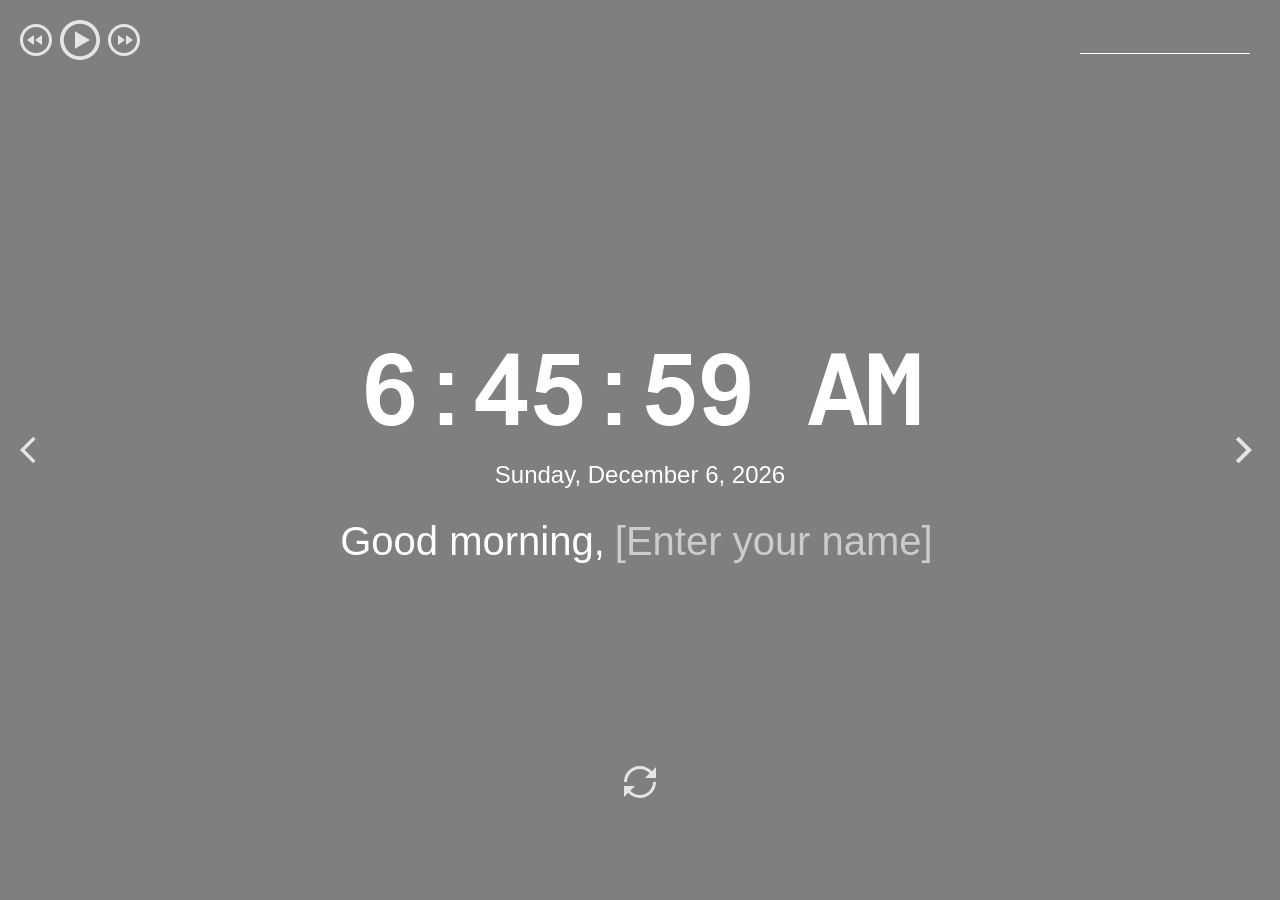
==== momentum/index.html @ 90e8407b "fix: css greeting" ====
<!DOCTYPE html>
<html lang="en">
<head>
  <meta charset="UTF-8" />
  <meta name="viewport" content="width=device-width, initial-scale=1.0" />
  <link href="assets/favicon.ico" rel="shortcut icon" />
  <link rel="stylesheet" href="css/owfont-regular.css" />
  <link rel="stylesheet" href="css/style.css" />
  <title>momentum</title>
</head>
<body>
  <header class="header">
    <div class="player">
      <div class="player-controls">
        <button class="play-prev player-icon"></button>
        <button class="play player-icon"></button>
        <button class="play-next player-icon"></button>
      </div>
      <ul class="play-list"></ul>
    </div>
    <div class="weather">
      <input type="text" class="city" />
      <i class="weather-icon owf"></i>
      <div class="weather-error"></div>
      <div class="description-container">
        <span class="temperature"></span>
        <span class="weather-description"></span>
      </div>
      <div class="wind"></div>
      <div class="humidity"></div>
    </div>
  </header>
  <main class="main">
    <div class="slider-icons">
      <button class="slide-prev slider-icon"></button>
      <button class="slide-next slider-icon"></button>
    </div>
    <time class="time"></time>
    <date class="date"></date>
    <div class="greeting-container">
      <div class="greeting"></div>
      <input type="text" class="name" placeholder="[Enter your name]"/>
    </div>
  </main>
  <footer class="footer">
    <button class="change-quote"></button>
    <div>
      <div class="quote"></div>
      <div class="author"></div>
    </div>
  </footer>
  <script type="module" src="js/script.js"></script>
</body>
</html>
---- momentum/css/owfont-regular.css ----
/*!
 *  owfont-regular 1.0.0 by Deniz Fuchidzhiev - http://websygen.com
 *  License - font: SIL OFL 1.1, css: MIT License
 */
/* FONT PATH
 * -------------------------- */
@font-face {
  font-family: 'owfont';
  src: url('../assets/fonts/owfont-regular.eot?v=1.0.0');
  src: url('../assets/fonts/owfont-regular.eot?#iefix&v=1.0.0') format('embedded-opentype'),
	   url('../assets/fonts/owfont-regular.woff') format('woff'),
	   url('../assets/fonts/owfont-regular.ttf') format('truetype'),
	   url('../assets/fonts/owfont-regular.svg#owf-regular') format('svg');
  font-weight: normal;
  font-style: normal;
}
.owf {
  display: inline-block;
  font: normal normal normal 14px/1 owfont;
  font-size: inherit;
  text-rendering: auto;
  -webkit-font-smoothing: antialiased;
  -moz-osx-font-smoothing: grayscale;
  transform: translate(0, 0);
}
/* makes the font 33% larger relative to the icon container */
.owf-lg {
  font-size: 1.33333333em;
  line-height: 0.75em;
  vertical-align: -15%;
}
.owf-2x {
  font-size: 2em;
}
.owf-3x {
  font-size: 3em;
}
.owf-4x {
  font-size: 4em;
}
.owf-5x {
  font-size: 5em;
}
.owf-fw {
  width: 1.28571429em;
  text-align: center;
}
.owf-ul {
  padding-left: 0;
  margin-left: 2.14285714em;
  list-style-type: none;
}
.owf-ul > li {
  position: relative;
}
.owf-li {
  position: absolute;
  left: -2.14285714em;
  width: 2.14285714em;
  top: 0.14285714em;
  text-align: center;
}
.owf-li.owf-lg {
  left: -1.85714286em;
}
.owf-border {
  padding: .2em .25em .15em;
  border: solid 0.08em #eeeeee;
  border-radius: .1em;
}
.owf-pull-right {
  float: right;
}
.owf-pull-left {
  float: left;
}
.owf.owf-pull-left {
  margin-right: .3em;
}
.owf.owf-pull-right {
  margin-left: .3em;
}

/* owfont uses the Unicode Private Use Area (PUA) to ensure screen
   readers do not read off random characters that represent icons */
   
/*   Weather Condition Codes    */
   
/*   Thunderstorm - - - - - - - - - - - - - - - - - - - - - - - - - - - - - - - - - - - -    */
   
/* thunderstorm with light rain */
.owf-200:before,
.owf-200-d:before,
.owf-200-n:before {
  content: "\EB28";
}
/* thunderstorm with rain */
.owf-201:before,
.owf-201-d:before,
.owf-201-n:before {
  content: "\EB29";
}
/* thunderstorm with heavy rain */
.owf-202:before,
.owf-202-d:before,
.owf-202-n:before {
  content: "\EB2A";
}
/*  light thunderstorm  */
.owf-210:before,
.owf-210-d:before,
.owf-210-n:before {
  content: "\EB32";
}
/*  thunderstorm  */
.owf-211:before,
.owf-211-d:before,
.owf-211-n:before {
  content: "\EB33";
}
/*   heavy thunderstorm   */
.owf-212:before,
.owf-212-d:before,
.owf-212-n:before {
  content: "\EB34";
}
/*   ragged thunderstorm   */
.owf-221:before,
.owf-221-d:before,
.owf-221-n:before {
  content: "\EB3D";
}
/*  thunderstorm with light drizzle    */
.owf-230:before,
.owf-230-d:before,
.owf-230-n:before {
  content: "\EB46";
}
/*  thunderstorm with drizzle     */
.owf-231:before,
.owf-231-d:before,
.owf-231-n:before {
  content: "\EB47";
}
/* thunderstorm with heavy drizzle     */
.owf-232:before,
.owf-232-d:before,
.owf-232-n:before {
  content: "\EB48";
}

/*   Drizzle - - - - - - - - - - - - - - - - - - - - - - - - - - - - - - - - - - - -    */

/*  light intensity drizzle */
.owf-300:before,
.owf-300-d:before,
.owf-300-n:before {
  content: "\EB8C";
}
/*  drizzle */
.owf-301:before,
.owf-301-d:before,
.owf-301-n:before {
  content: "\EB8D";
}
/*  heavy intensity drizzle  */
.owf-302:before,
.owf-302-d:before,
.owf-302-n:before {
  content: "\EB8E";
}
/*   light intensity drizzle rain  */
.owf-310:before,
.owf-310-d:before,
.owf-310-n:before {
  content: "\EB96";
}
/*  drizzle rain  */
.owf-311:before,
.owf-311-d:before,
.owf-311-n:before {
  content: "\EB97";
}
/* heavy intensity drizzle rain */
.owf-312:before,
.owf-312-d:before,
.owf-312-n:before {
  content: "\EB98";
}
/* shower rain and drizzle  */
.owf-313:before,
.owf-313-d:before,
.owf-313-n:before {
  content: "\EB99";
}
/* heavy shower rain and drizzle*/
.owf-314:before,
.owf-314-d:before,
.owf-314-n:before {
  content: "\EB9A";
}
/* shower drizzle */
.owf-321:before,
.owf-321-d:before,
.owf-321-n:before {
  content: "\EBA1";
}

/*   Rain - - - - - - - - - - - - - - - - - - - - - - - - - - - - - - - - - - - -    */

/* light rain  */
.owf-500:before,
.owf-500-d:before,
.owf-500-n:before {
  content: "\EC54";
}
/* moderate rain  */
.owf-501:before,
.owf-501-d:before,
.owf-501-n:before {
  content: "\EC55";
}
/* heavy intensity rain  */
.owf-502:before,
.owf-502-d:before,
.owf-502-n:before {
  content: "\EC56";
}
/* very heavy rain   */
.owf-503:before,
.owf-503-d:before,
.owf-503-n:before {
  content: "\EC57";
}
/* extreme rain    */
.owf-504:before,
.owf-504-d:before,
.owf-504-n:before {
  content: "\EC58";
}
/* freezing rain    */
.owf-511:before,
.owf-511-d:before,
.owf-511-n:before {
  content: "\EC5F";
}
/*  light intensity shower rain    */
.owf-520:before,
.owf-520-d:before,
.owf-520-n:before {
  content: "\EC68";
}
/* shower rain  */
.owf-521:before,
.owf-521-d:before,
.owf-521-n:before {
  content: "\EC69";
}
/*  heavy intensity shower rain  */
.owf-522:before,
.owf-522-d:before,
.owf-522-n:before {
  content: "\EC6A";
}
/* ragged shower rain  */
.owf-531:before,
.owf-531-d:before,
.owf-531-n:before {
  content: "\EC73";
}

/*   Snow - - - - - - - - - - - - - - - - - - - - - - - - - - - - - - - - - - - -    */

/* light snow  */
.owf-600:before,
.owf-600-d:before,
.owf-600-n:before {
  content: "\ECB8";
}
/*  snow  */
.owf-601:before,
.owf-601-d:before,
.owf-601-n:before {
  content: "\ECB9";
}
/*   heavy snow   */
.owf-602:before,
.owf-602-d:before,
.owf-602-n:before {
  content: "\ECBA";
}
/*  sleet  */
.owf-611:before,
.owf-611-d:before,
.owf-611-n:before {
  content: "\ECC3";
}
/*   shower sleet */
.owf-612:before,
.owf-612-d:before,
.owf-612-n:before {
  content: "\ECC4";
}
/* light rain and snow */
.owf-615:before,
.owf-615-d:before,
.owf-615-n:before {
  content: "\ECC7";
}
/* rain and snow  */
.owf-616:before,
.owf-616-d:before,
.owf-616-n:before {
  content: "\ECC8";
}
/* light shower snow  */
.owf-620:before,
.owf-620-d:before,
.owf-620-n:before {
  content: "\ECCC";
}
/* shower snow  */
.owf-621:before,
.owf-621-d:before,
.owf-621-n:before {
  content: "\ECCD";
}
/* heavy shower snow  */
.owf-622:before,
.owf-622-d:before,
.owf-622-n:before {
  content: "\ECCE";
}

/*   Atmosphere - - - - - - - - - - - - - - - - - - - - - - - - - - - - - - - - - - - -    */

/* mist */
.owf-701:before,
.owf-701-d:before,
.owf-701-n:before {
  content: "\ED1D";
}
/* smoke */
.owf-711:before,
.owf-711-d:before,
.owf-711-n:before {
  content: "\ED27";
}
/* haze */
.owf-721:before,
.owf-721-d:before,
.owf-721-n:before {
  content: "\ED31";
}
/* Sand/Dust Whirls */
.owf-731:before,
.owf-731-d:before,
.owf-731-n:before {
  content: "\ED3B";
}
/* Fog */
.owf-741:before,
.owf-741-d:before,
.owf-741-n:before {
  content: "\ED45";
}
/* sand */
.owf-751:before,
.owf-751-d:before,
.owf-751-n:before {
  content: "\ED4F";
}
/* dust */
.owf-761:before,
.owf-761-d:before,
.owf-761-n:before {
  content: "\ED59";
}
/*  VOLCANIC ASH  */
.owf-762:before,
.owf-762-d:before,
.owf-762-n:before {
  content: "\ED5A";
}
/* SQUALLS */
.owf-771:before,
.owf-771-d:before,
.owf-771-n:before {
  content: "\ED63";
}
/* TORNADO */
.owf-781:before,
.owf-781-d:before,
.owf-781-n:before {
  content: "\ED6D";
}

/*   Clouds - - - - - - - - - - - - - - - - - - - - - - - - - - - - - - - - - - - -    */

/*  sky is clear  */  /*  Calm  */
.owf-800:before,
.owf-800-d:before,
.owf-951:before,
.owf-951-d:before {
  content: "\ED80";
}
.owf-800-n:before,
.owf-951-n:before {
  content: "\F168";
}
/*  few clouds   */
.owf-801:before,
.owf-801-d:before {
  content: "\ED81";
}
.owf-801-n:before {
  content: "\F169";
}
/* scattered clouds */
.owf-802:before,
.owf-802-d:before {
  content: "\ED82";
}
.owf-802-n:before {
  content: "\F16A";
}
/* broken clouds  */
.owf-803:before,
.owf-803-d:before,
.owf-803-n:before {
  content: "\ED83";
}
/* overcast clouds  */
.owf-804:before,
.owf-804-d:before,
.owf-804-n:before {
  content: "\ED84";
}

/*   Extreme - - - - - - - - - - - - - - - - - - - - - - - - - - - - - - - - - - - -    */

/* tornado  */
.owf-900:before,
.owf-900-d:before,
.owf-900-n:before {
  content: "\EDE4";
}
/*  tropical storm  */
.owf-901:before,
.owf-901-d:before,
.owf-901-n:before {
  content: "\EDE5";
}
/* hurricane */
.owf-902:before,
.owf-902-d:before,
.owf-902-n:before {
  content: "\EDE6";
}
/* cold */
.owf-903:before,
.owf-903-d:before,
.owf-903-n:before {
  content: "\EDE7";
}
/* hot */
.owf-904:before,
.owf-904-d:before,
.owf-904-n:before {
  content: "\EDE8";
}
/* windy */
.owf-905:before,
.owf-905-d:before,
.owf-905-n:before {
  content: "\EDE9";
}
/* hail */
.owf-906:before,
.owf-906-d:before,
.owf-906-n:before {
  content: "\EDEA";
}

/*   Additional - - - - - - - - - - - - - - - - - - - - - - - - - - - - - - - - - - - -    */

/* Setting */
.owf-950:before,
.owf-950-d:before,
.owf-950-n:before {
  content: "\EE16";
}
/*  Light breeze  */
.owf-952:before,
.owf-952-d:before,
.owf-952-n:before {
  content: "\EE18";
}
/*  Gentle Breeze  */
.owf-953:before,
.owf-953-d:before,
.owf-953-n:before {
  content: "\EE19";
}
/*  Moderate breeze  */
.owf-954:before,
.owf-954-d:before,
.owf-954-n:before {
  content: "\EE1A";
}
/* Fresh Breeze  */
.owf-955:before,
.owf-955-d:before,
.owf-955-n:before {
  content: "\EE1B";
}
/* Strong  Breeze  */
.owf-956:before,
.owf-956-d:before,
.owf-956-n:before {
  content: "\EE1C";
}
/* High wind, near gale  */
.owf-957:before,
.owf-957-d:before,
.owf-957-n:before {
  content: "\EE1D";
}
/* Gale */
.owf-958:before,
.owf-958-d:before,
.owf-958-n:before {
  content: "\EE1E";
}
/*  Severe Gale  */
.owf-959:before,
.owf-959-d:before,
.owf-959-n:before {
  content: "\EE1F";
}
/* Storm */
.owf-960:before,
.owf-960-d:before,
.owf-960-n:before {
  content: "\EE20";
}
/*  Violent Storm  */
.owf-961:before,
.owf-961-d:before,
.owf-961-n:before {
  content: "\EE21";
}
/* Hurricane */
.owf-962:before,
.owf-962-d:before,
.owf-962-n:before {
  content: "\EE22";
}
---- momentum/css/style.css ----
@font-face {
  font-family: 'Arial-MT';
  src: url("../assets/fonts/Arial-MT.woff"); /* Путь к файлу со шрифтом */
 }

* {
  box-sizing: border-box;
  margin: 0;
  padding: 0;
}

body {
  min-width: 480px;
  min-height: 100vh;
  font-family: 'Arial', sans-serif;
  font-size: 16px;
  color: #fff;
  text-align: center;
  /* background: url("../assets/img/bg.jpg") center/cover, rgba(0, 0, 0, 0.5); */
  background: center/cover, rgba(0, 0, 0, 0.5);
  background-blend-mode: multiply;
  transition: background-image 1s ease-in-out;
}

.header {
  display: flex;
  justify-content: space-between;
  align-items: flex-start;
  width: 100%;
  height: 30vh;
  min-height: 220px;  
  padding: 20px;
}

.player-controls {
  display: flex;
  align-items: center;
  justify-content: space-between;
  width: 120px;
  margin-bottom: 28px;
}

.play-list {
  text-align: left;
}

.play-item {
  position: relative;
  padding: 5px;
  padding-left: 20px;
  list-style: none;
  opacity: .8;
  cursor: pointer;
  transition: .3s;
}

.play-item:hover {
  opacity: 1;
}

.play-item::before {
  content: "\2713";  
  position: absolute;
  left: 0;
  top: 2px;
  font-weight: 900;
}

.item-active::before {
  color: #C5B358;
}

.player-icon,
.slider-icon,
.change-quote {
  width: 32px;
  height: 32px;
  background-size: 32px 32px;
  background-position: center center;
  background-repeat: no-repeat;
  background-color: transparent;
  border: 0;
  outline: 0;
  opacity: .8;
  cursor: pointer;
  transition: .3s;  
}

.player-icon:hover,
.slider-icon:hover,
.change-quote:hover {
  opacity: 1;
}

.player-icon:active,
.slider-icon:active,
.change-quote:active {
  border: 0;
  outline: 0;  
  transform: scale(1.1);
}

.play {
  width: 40px;
  height: 40px;
  background-size: 40px 40px;
  background-image: url("../assets/svg/play.svg");
}

.pause {
  background-image: url("../assets/svg/pause.svg");
}

.play-prev {
  background-image: url("../assets/svg/play-prev.svg");
}

.play-next {
  background-image: url("../assets/svg/play-next.svg");
}

.weather {
  display: flex;
  flex-direction: column;
  justify-content: space-between;
  align-items: flex-start;
  row-gap: 5px;
  width: 180px;
  min-height: 180px;  
  text-align: left;
}

.weather-error {
  margin-top: -10px;
}

.description-container {
  display: flex;
  flex-wrap: wrap;
  justify-content: flex-start;
  align-items: center;
  column-gap: 12px;
}

.weather-icon {
  font-size: 44px;
}

.city {
  width: 170px;
  height: 34px;
  padding: 5px;
  font-size: 20px;
  line-height: 24px;
  color: #fff;  
  border: 0;
  outline: 0;
  border-bottom: 1px solid #fff;
  background-color: transparent;
}

.city::placeholder {  
  font-size: 20px;
  color: #fff;
  opacity: .6;
}

.main {
  position: relative;
  display: flex;
  flex-direction: column;
  justify-content: center;
  align-items: center;
  width: 100%;
  height: 40vh;
  min-height: 260px;  
  padding: 20px;
}

.slider-icon {
  position: absolute;
  top: 50%;
  margin-top: -16px;
  cursor: pointer;
}

.slide-prev {
  left: 20px;
  background-image: url("../assets/svg/slider-prev.svg");
}

.slide-next {
  right: 20px;
  background-image: url("../assets/svg/slider-next.svg");
}

.time {
  min-height: 124px;
  margin-bottom: 10px;
  font-family: 'Arial-MT';
  font-size: 100px;
  letter-spacing: -4px;  
}

.date {
  min-height: 28px;
  font-size: 24px;
  margin-bottom: 20px;
}

.greeting-container {
  display: flex;
  flex-wrap: wrap;
  justify-content: center;
  align-items: center;
  min-height: 48px;
  width: 100vw;
  font-size: 40px;
}

.greeting {
  padding: 10px;
  text-align: right;
}

.name {
  font-size: 40px;
  text-align: left;
  color: #fff;
  background-color: transparent;
  border: 0;
  outline: 0;
}

.name::placeholder {
  color: #fff;
  opacity: .6;
}

.footer {
  display: flex;
  flex-direction: column;
  justify-content: flex-end;
  align-items: center;
  width: 100%;
  height: 30vh;
  min-height: 160px;  
  padding: 20px;
}

.change-quote {
  margin-bottom: 30px;
  background-image: url("../assets/svg/reload.svg");  
}

.quote {
  min-height: 32px;
}

.author {
  min-height: 20px;
}

@media (max-width: 768px) {
  .time {
    min-height: 80px;
    font-size: 72px;    
  }

  .greeting-container {
    min-height: 40px;
    font-size: 32px;
  }

  .greeting {
    padding: 5px;
  }

  .name {
    font-size: 32px;
    padding: 5px;
  }
}
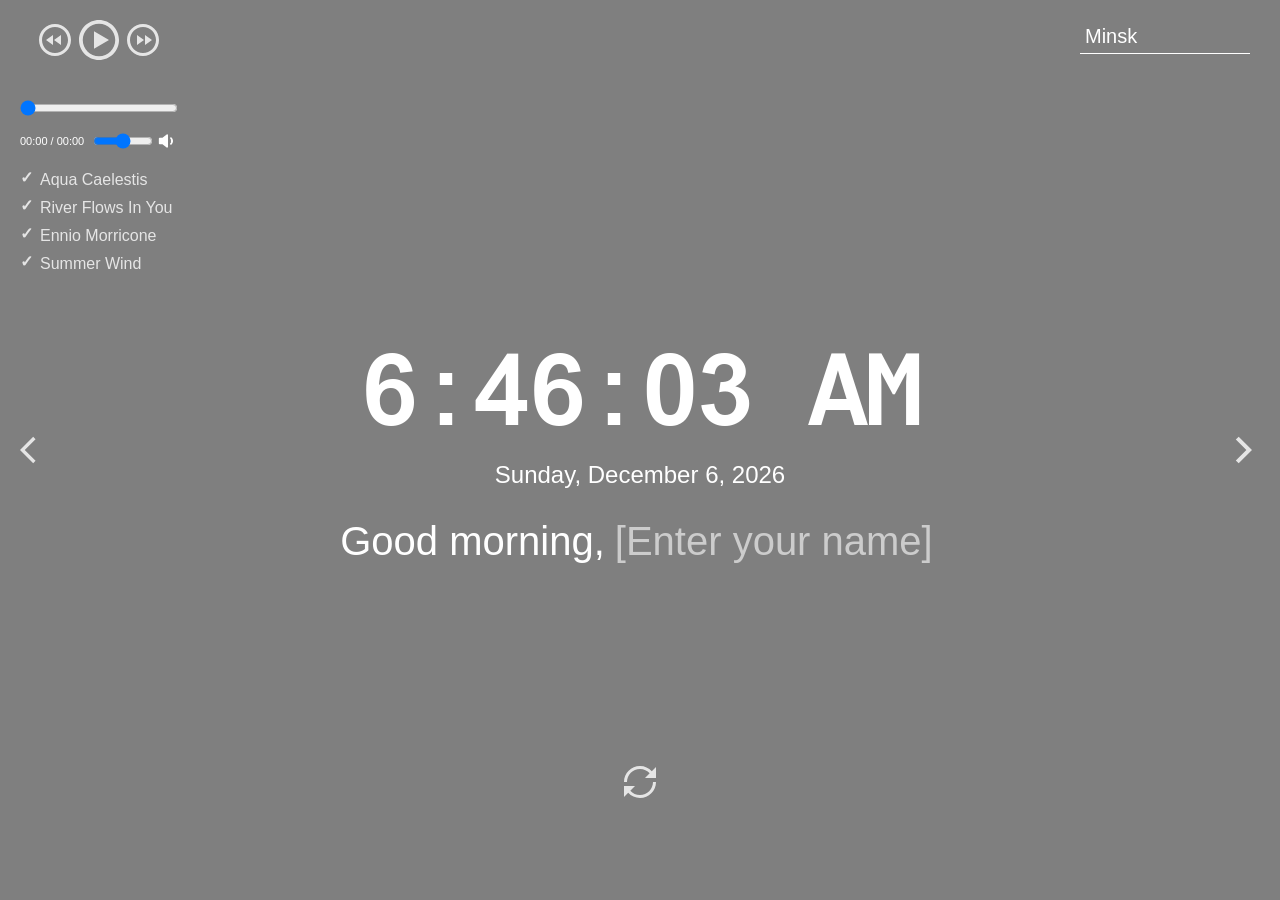
==== commit ce5fe275: "feat: add audioplayer" ====
--- a/momentum/index.html
+++ b/momentum/index.html
@@ -1,54 +1,67 @@
 <!DOCTYPE html>
 <html lang="en">
-<head>
-  <meta charset="UTF-8" />
-  <meta name="viewport" content="width=device-width, initial-scale=1.0" />
-  <link href="assets/favicon.ico" rel="shortcut icon" />
-  <link rel="stylesheet" href="css/owfont-regular.css" />
-  <link rel="stylesheet" href="css/style.css" />
-  <title>momentum</title>
-</head>
-<body>
-  <header class="header">
-    <div class="player">
-      <div class="player-controls">
-        <button class="play-prev player-icon"></button>
-        <button class="play player-icon"></button>
-        <button class="play-next player-icon"></button>
+  <head>
+    <meta charset="UTF-8" />
+    <meta name="viewport" content="width=device-width, initial-scale=1.0" />
+    <link href="assets/favicon.ico" rel="shortcut icon" />
+    <link rel="stylesheet" href="css/owfont-regular.css" />
+    <link rel="stylesheet" href="css/style.css" />
+    <title>momentum</title>
+  </head>
+  <body>
+    <header class="header">
+      <div class="player">
+        <div class="player-controls">
+          <button class="play-prev player-icon"></button>
+          <button class="play player-icon"></button>
+          <button class="play-next player-icon"></button>
+        </div>
+        <div class="track-title"></div>
+        <input type="range" class="progress-bar" min="0" max="" value="0" />
+        <div class="container-volume-timer">
+          <div class="timer">
+            <div class="current">00:00 </div>
+            <span>&nbsp/&nbsp</span>
+            <div class="duration"> 00:00</div>
+          </div>
+          <div class="container-volume">
+            <input class="volume-range" type="range" min="0" max="1" step="0.01">
+            <div class="volume"></div>
+          </div>
+        </div>
+        <ul class="play-list"></ul>
       </div>
-      <ul class="play-list"></ul>
-    </div>
-    <div class="weather">
-      <input type="text" class="city" />
-      <i class="weather-icon owf"></i>
-      <div class="weather-error"></div>
-      <div class="description-container">
-        <span class="temperature"></span>
-        <span class="weather-description"></span>
+      <div class="weather">
+        <input type="text" class="city" />
+        <i class="weather-icon owf"></i>
+        <div class="weather-error"></div>
+        <div class="description-container">
+          <span class="temperature"></span>
+          <span class="weather-description"></span>
+        </div>
+        <div class="wind"></div>
+        <div class="humidity"></div>
       </div>
-      <div class="wind"></div>
-      <div class="humidity"></div>
-    </div>
-  </header>
-  <main class="main">
-    <div class="slider-icons">
-      <button class="slide-prev slider-icon"></button>
-      <button class="slide-next slider-icon"></button>
-    </div>
-    <time class="time"></time>
-    <date class="date"></date>
-    <div class="greeting-container">
-      <div class="greeting"></div>
-      <input type="text" class="name" placeholder="[Enter your name]"/>
-    </div>
-  </main>
-  <footer class="footer">
-    <button class="change-quote"></button>
-    <div>
-      <div class="quote"></div>
-      <div class="author"></div>
-    </div>
-  </footer>
-  <script type="module" src="js/script.js"></script>
-</body>
-</html>+    </header>
+    <main class="main">
+      <div class="slider-icons">
+        <button class="slide-prev slider-icon"></button>
+        <button class="slide-next slider-icon"></button>
+      </div>
+      <time class="time"></time>
+      <date class="date"></date>
+      <div class="greeting-container">
+        <div class="greeting"></div>
+        <input type="text" class="name" placeholder="[Enter your name]" />
+      </div>
+    </main>
+    <footer class="footer">
+      <button class="change-quote"></button>
+      <div>
+        <div class="quote"></div>
+        <div class="author"></div>
+      </div>
+    </footer>
+    <script type="module" src="js/script.js"></script>
+  </body>
+</html>
--- a/momentum/css/style.css
+++ b/momentum/css/style.css
@@ -1,7 +1,7 @@
 @font-face {
   font-family: 'Arial-MT';
   src: url("../assets/fonts/Arial-MT.woff"); /* Путь к файлу со шрифтом */
- }
+}
 
 * {
   box-sizing: border-box;
@@ -37,11 +37,79 @@
   align-items: center;
   justify-content: space-between;
   width: 120px;
-  margin-bottom: 28px;
+  margin: 0 auto;
+  margin-bottom: 15px;
+}
+
+.track-title {
+  height: 20px;
+  margin-bottom: 5px;
+  opacity: .9;
+}
+
+.progress-bar {
+  background: #fff;
+  width: 100%;
+  transition: 0.25s;
+  margin-bottom: 15px;
+}
+
+.container-volume-timer {
+  display: flex;
+  justify-content: space-between;
+  align-items: center;  
+  height: 20px;
+  margin-bottom: 15px;
+}
+
+.timer {
+  display: flex;
+  justify-content: start;
+  height: 16px;
+  align-items: center;
+  font-size: 11px;
+}
+
+.current,
+.duration {
+}
+
+.container-volume {
+  position: relative;
+  display: flex;
+  align-items: center;
+}
+
+.volume-range {
+  position: absolute;
+  width: 0;
+  left: -10px;
+  width: 60px;
+  left: -65px;
+}
+
+.volume {
+  width: 20px;
+  height: 20px;
+  background-image: url(../assets/svg/volume-1.svg);
+  background-size: 20px 20px;
+  cursor: pointer;
+}
+
+.volume-2 {
+  background-image: url(../assets/svg/volume-2.svg);
+}
+
+.mute {
+  background-image: url(../assets/svg/volume-x.svg);
+}
+
+.container-volume {
 }
 
 .play-list {
   text-align: left;
+  z-index: 10;
 }
 
 .play-item {
@@ -132,6 +200,7 @@
 
 .weather-error {
   margin-top: -10px;
+  overflow-wrap: anywhere;
 }
 
 .description-container {
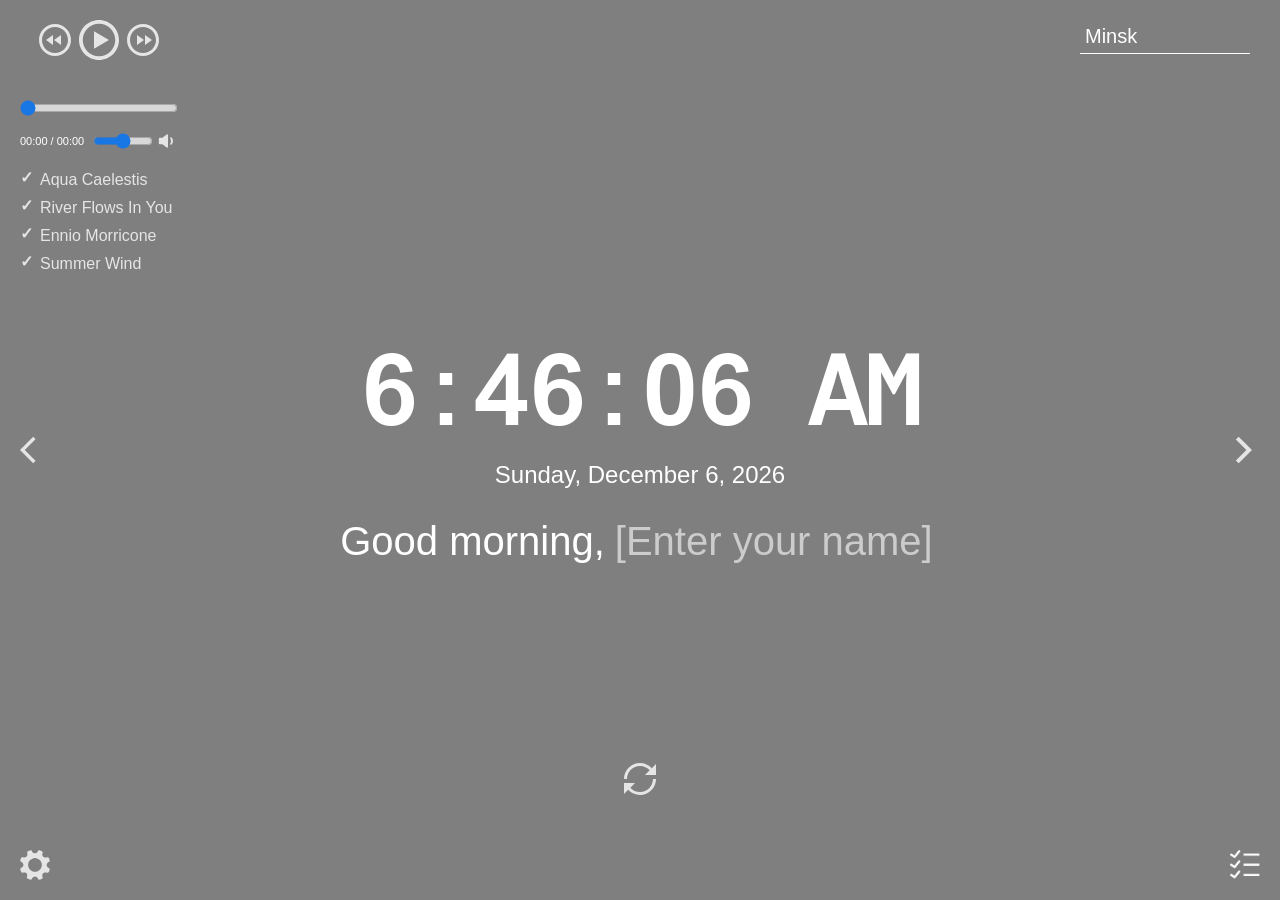
==== commit 45dd236c: "feat: setting" ====
--- a/momentum/index.html
+++ b/momentum/index.html
@@ -20,12 +20,18 @@
         <input type="range" class="progress-bar" min="0" max="" value="0" />
         <div class="container-volume-timer">
           <div class="timer">
-            <div class="current">00:00 </div>
+            <div class="current">00:00</div>
             <span>&nbsp/&nbsp</span>
-            <div class="duration"> 00:00</div>
+            <div class="duration">00:00</div>
           </div>
           <div class="container-volume">
-            <input class="volume-range" type="range" min="0" max="1" step="0.01">
+            <input
+              class="volume-range"
+              type="range"
+              min="0"
+              max="1"
+              step="0.01"
+            />
             <div class="volume"></div>
           </div>
         </div>
@@ -50,18 +56,57 @@
       </div>
       <time class="time"></time>
       <date class="date"></date>
-      <div class="greeting-container">
-        <div class="greeting"></div>
+      <div class="greeting">
+        <div class="greeting-text"></div>
         <input type="text" class="name" placeholder="[Enter your name]" />
       </div>
     </main>
     <footer class="footer">
-      <button class="change-quote"></button>
-      <div>
-        <div class="quote"></div>
-        <div class="author"></div>
+      <div class="setting"></div>
+      <div class="quote">
+        <button class="change-quote"></button>
+        <div>
+          <div class="quote-text"></div>
+          <div class="author"></div>
+        </div>
       </div>
+      <div class="todo"></div>
     </footer>
+    <div class="overlay hidden"></div>
+    <div class="popup-settings hidden">
+      <div class="column-left">
+        <label>Time: <input class="check-block" id="time" type="checkbox" checked /></label>
+        <label>Date: <input class="check-block" id="date" type="checkbox" checked /></label>
+        <label>Greeting: <input class="check-block" id="greeting" type="checkbox" checked /></label>
+        <label>Quote: <input class="check-block" id="quote" type="checkbox" checked /></label>
+        <label>Audio: <input class="check-block" id="player" type="checkbox" checked /></label>
+        <label>Weather: <input class="check-block" id="weather" type="checkbox" checked /></label>
+        <label>Todo list: <input class="check-block" id="todo" type="checkbox" checked /></label>
+      </div>
+      <div class="column-right">
+        <div class="language-block">
+          <div>Language:</div>
+          <div class="radio-block">
+            <label for="en"
+              >EN
+              <input type="radio" name="language" id="en" value="en" checked />
+            </label>
+            <label for="ru"
+              >RU
+              <input type="radio" name="language" id="ru" value="ru" />
+            </label>
+          </div>
+        </div>
+        <label for="imageApi"
+          >Images API:
+          <select name="imagesApi" id="imagesApi">
+            <option>Github</option>
+            <option>Unsplash API</option>
+            <option>Flickr API</option>
+          </select>
+        </label>
+      </div>
+    </div>
     <script type="module" src="js/script.js"></script>
   </body>
 </html>
--- a/momentum/css/style.css
+++ b/momentum/css/style.css
@@ -48,6 +48,7 @@
 }
 
 .progress-bar {
+  opacity: .8;
   background: #fff;
   width: 100%;
   transition: 0.25s;
@@ -75,6 +76,7 @@
 }
 
 .container-volume {
+  opacity: .8;
   position: relative;
   display: flex;
   align-items: center;
@@ -277,7 +279,7 @@
   margin-bottom: 20px;
 }
 
-.greeting-container {
+.greeting {
   display: flex;
   flex-wrap: wrap;
   justify-content: center;
@@ -287,7 +289,7 @@
   font-size: 40px;
 }
 
-.greeting {
+.greeting-text {
   padding: 10px;
   text-align: right;
 }
@@ -308,27 +310,140 @@
 
 .footer {
   display: flex;
-  flex-direction: column;
-  justify-content: flex-end;
-  align-items: center;
+  flex-direction: row;
+  justify-content: space-between;
+  align-items: flex-end;
   width: 100%;
   height: 30vh;
   min-height: 160px;  
   padding: 20px;
 }
 
+.setting,
+.todo {
+  width: 30px;
+  height: 30px;
+  background: url(../assets/svg/settings.svg) center no-repeat;
+  opacity: .8;
+  cursor: pointer;
+  transition: .3s;
+}
+
+.setting:hover {
+  transform: rotate(90deg);
+}
+
+.todo {
+  background: url(../assets/img/todo-icon.png) center no-repeat;
+  background-size: 100%;
+}
+
+.overlay {
+  position: fixed;
+  top: 0;
+  left: 0;
+  height: 100vh;
+  width: 100vw;
+  visibility: visible;
+}
+
+.popup-settings {
+  max-width: 500px;
+  width: 100%;
+  max-height: 300px;
+  height: 100%;
+  background-color: rgba(25, 25, 25, 0.5);
+  position: absolute;
+  left: 50px;
+  bottom: 50px;
+  padding: 20px;
+  display: grid;
+  grid-template-columns: 30% 48%;
+  justify-content: center;
+  gap: 15%;
+  border-radius: 20px;
+  transition: all 0.5s ease;
+  opacity: 1;
+}
+
+.column-left {
+  display: grid;
+  align-items: start;
+  gap: 7%;
+}
+
+.column-left label {
+  display: flex;
+  justify-content: space-between;
+  align-items: center;
+}
+
+.column-right {
+  display: grid;
+  grid-template-rows: 30% 70%;
+  align-items: start;
+}
+
+.column-right label {
+  display: flex;
+  justify-content: space-between;
+  align-items: center;
+}
+
+.language-block {
+  display: flex;
+  justify-content: space-between;
+  align-items: center;
+  height: 25%;
+}
+
+.radio-block {
+  display: flex;
+  gap: 10px;
+}
+
+.radio-block label {
+  gap: 5px;
+}
+
+.quote {
+  text-align: center;
+  width: 60%;
+}
+
 .change-quote {
-  margin-bottom: 30px;
+  margin-bottom: 25px;
   background-image: url("../assets/svg/reload.svg");  
 }
 
-.quote {
-  min-height: 32px;
+.quote-text {
+  min-height: 40px;
+  flex-wrap: wrap;
 }
 
 .author {
   min-height: 20px;
 }
+
+.player,
+.weather,
+.time,
+.date,
+.greeting,
+.quote,
+.todo {
+  opacity: 1;
+  transition: all 0.5s ease;
+  visibility: visible;
+}
+
+
+.hidden {
+  opacity: 0;
+  visibility: hidden;
+  transition: all 0.5s ease;
+}
+
 
 @media (max-width: 768px) {
   .time {
@@ -336,12 +451,12 @@
     font-size: 72px;    
   }
 
-  .greeting-container {
+  .greeting {
     min-height: 40px;
     font-size: 32px;
   }
 
-  .greeting {
+  .greeting-text {
     padding: 5px;
   }
 
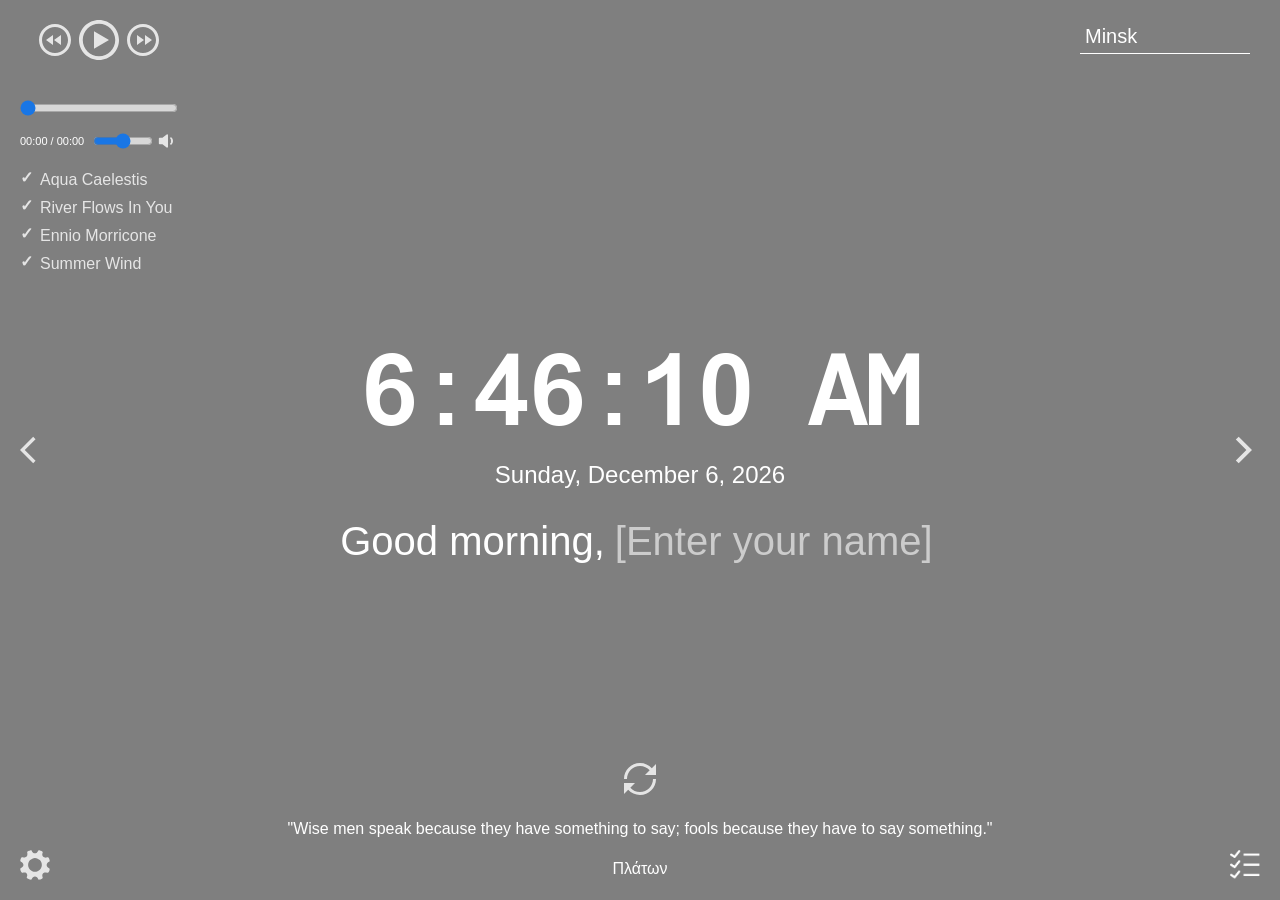
==== commit 31233fda: "fix: setBg" ====
--- a/momentum/index.html
+++ b/momentum/index.html
@@ -75,18 +75,36 @@
     <div class="overlay hidden"></div>
     <div class="popup-settings hidden">
       <div class="column-left">
-        <label>Time: <input class="check-block" id="time" type="checkbox" checked /></label>
-        <label>Date: <input class="check-block" id="date" type="checkbox" checked /></label>
-        <label>Greeting: <input class="check-block" id="greeting" type="checkbox" checked /></label>
-        <label>Quote: <input class="check-block" id="quote" type="checkbox" checked /></label>
-        <label>Audio: <input class="check-block" id="player" type="checkbox" checked /></label>
-        <label>Weather: <input class="check-block" id="weather" type="checkbox" checked /></label>
-        <label>Todo list: <input class="check-block" id="todo" type="checkbox" checked /></label>
+        <label
+          >Time: <input class="check-block" id="time" type="checkbox" checked
+        /></label>
+        <label
+          >Date: <input class="check-block" id="date" type="checkbox" checked
+        /></label>
+        <label
+          >Greeting:
+          <input class="check-block" id="greeting" type="checkbox" checked
+        /></label>
+        <label
+          >Quote: <input class="check-block" id="quote" type="checkbox" checked
+        /></label>
+        <label
+          >Audio:
+          <input class="check-block" id="player" type="checkbox" checked
+        /></label>
+        <label
+          >Weather:
+          <input class="check-block" id="weather" type="checkbox" checked
+        /></label>
+        <label
+          >Todo list:
+          <input class="check-block" id="todo" type="checkbox" checked
+        /></label>
       </div>
       <div class="column-right">
         <div class="language-block">
           <div>Language:</div>
-          <div class="radio-block">
+          <div class="language-select">
             <label for="en"
               >EN
               <input type="radio" name="language" id="en" value="en" checked />
@@ -97,15 +115,33 @@
             </label>
           </div>
         </div>
-        <label for="imageApi"
-          >Images API:
-          <select name="imagesApi" id="imagesApi">
-            <option>Github</option>
-            <option>Unsplash API</option>
-            <option>Flickr API</option>
-          </select>
-        </label>
+        <div class="images-block">
+          <label class="images-api" for="imageApi"
+            >Images API:
+            <select name="imagesSource" id="imagesSource">
+              <option value="github" selected>Github</option>
+              <option value="unsplash">Unsplash API</option>
+              <option value="flickr">Flickr API</option>
+            </select>
+          </label>
+          <label class="images-tag hidden" for="tag">
+            Tag:
+            <input
+              class="tag"
+              type="text"
+              id="tag"
+              placeholder="Enter tag for imageAPI"
+            />
+          </label>
+        </div>
       </div>
+    </div>
+    <div class="popup-todo hidden">
+      <div class="todo-input">
+        <input class="todo-text" type="text" />
+        <span class="todo-add"></span>
+      </div>
+      <ul class="todo-items"></ul>
     </div>
     <script type="module" src="js/script.js"></script>
   </body>
--- a/momentum/css/style.css
+++ b/momentum/css/style.css
@@ -71,10 +71,6 @@
   font-size: 11px;
 }
 
-.current,
-.duration {
-}
-
 .container-volume {
   opacity: .8;
   position: relative;
@@ -104,9 +100,6 @@
 
 .mute {
   background-image: url(../assets/svg/volume-x.svg);
-}
-
-.container-volume {
 }
 
 .play-list {
@@ -333,11 +326,6 @@
   transform: rotate(90deg);
 }
 
-.todo {
-  background: url(../assets/img/todo-icon.png) center no-repeat;
-  background-size: 100%;
-}
-
 .overlay {
   position: fixed;
   top: 0;
@@ -352,7 +340,7 @@
   width: 100%;
   max-height: 300px;
   height: 100%;
-  background-color: rgba(25, 25, 25, 0.5);
+  background-color: rgba(25, 25, 25, 0.8);
   position: absolute;
   left: 50px;
   bottom: 50px;
@@ -397,13 +385,72 @@
   height: 25%;
 }
 
-.radio-block {
+.language-select {
   display: flex;
   gap: 10px;
 }
 
-.radio-block label {
+.language-select label {
   gap: 5px;
+}
+
+.images-api {
+  margin-bottom: 20px;
+}
+
+.todo {
+  background: url(../assets/img/todo-icon.png) center no-repeat;
+  background-size: 100%;
+}
+
+.popup-todo {
+  max-width: 300px;
+  width: 100%;
+  max-height: 300px;
+  height: 100%;
+  background-color: rgba(25, 25, 25, 0.5);
+  position: absolute;
+  right: 50px;
+  bottom: 50px;
+  padding: 20px;
+  border-radius: 20px;
+  transition: all 0.5s ease;
+  opacity: 1;
+}
+
+.todo-input {
+  display: flex;
+  height: 20px;
+  align-items: center;
+}
+
+.todo-text {
+  width: calc(100% - 10px);
+}
+
+.todo-add {
+  width: 18px;
+  height: 18px;
+  background: url(../assets/svg/plus.svg) center/cover;
+  cursor: pointer;
+}
+
+.todo-remove {
+  width: 18px;
+  height: 18px;
+  background: url(../assets/svg/remove.svg) center/cover;
+  cursor: pointer;
+}
+
+.todo-items {
+  text-align: start;
+}
+
+.todo-item {
+  list-style: none;
+  display: flex;
+  justify-content: space-between;
+  align-items: center;
 }
 
 .quote {
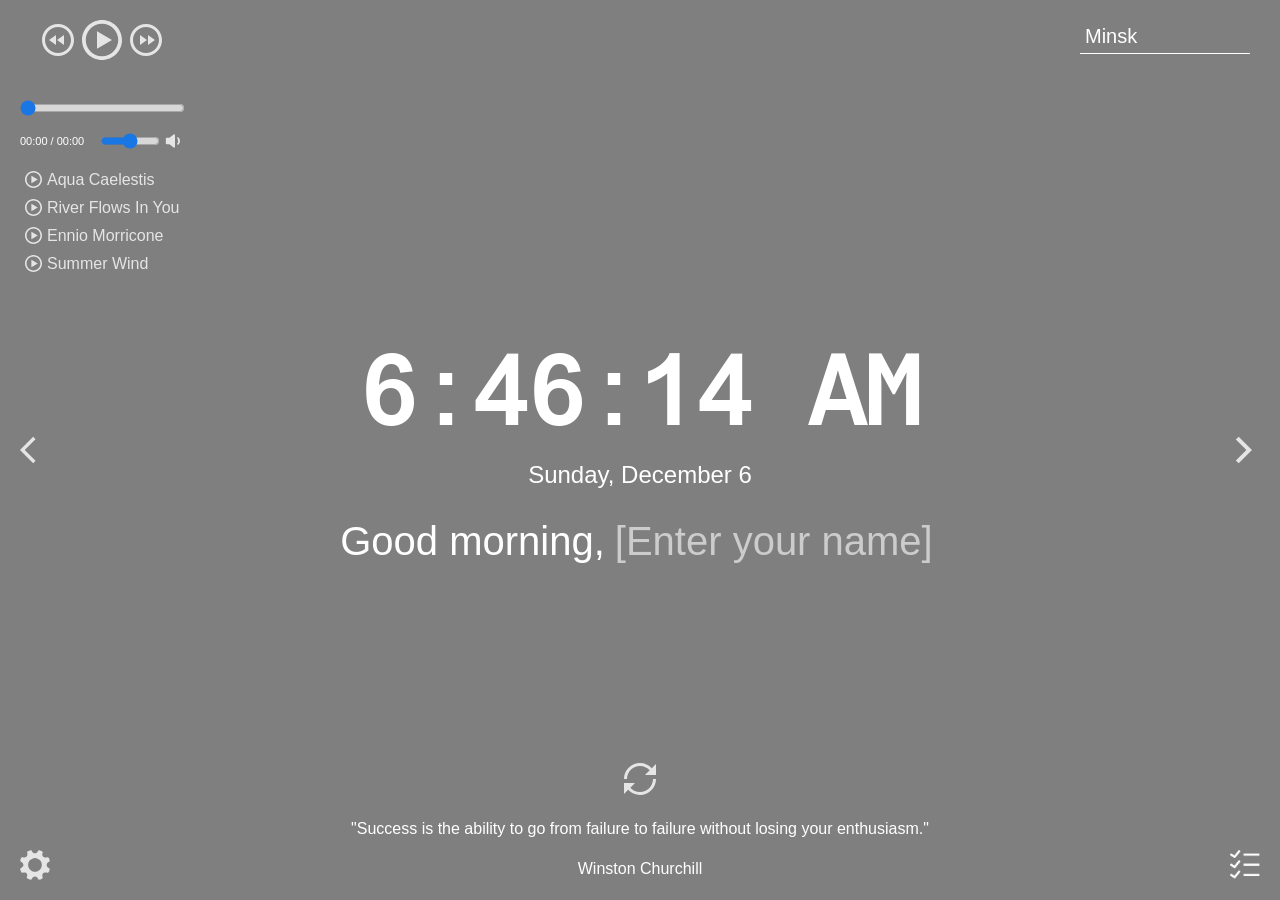
==== commit c2645f60: "fix: images API" ====
--- a/momentum/index.html
+++ b/momentum/index.html
@@ -105,11 +105,11 @@
         <div class="language-block">
           <div>Language:</div>
           <div class="language-select">
-            <label for="en"
+            <label for="en" class="language-check"
               >EN
               <input type="radio" name="language" id="en" value="en" checked />
             </label>
-            <label for="ru"
+            <label for="ru" class="language-check"
               >RU
               <input type="radio" name="language" id="ru" value="ru" />
             </label>
--- a/momentum/css/style.css
+++ b/momentum/css/style.css
@@ -53,6 +53,7 @@
   width: 100%;
   transition: 0.25s;
   margin-bottom: 15px;
+  cursor: pointer;
 }
 
 .container-volume-timer {
@@ -84,6 +85,7 @@
   left: -10px;
   width: 60px;
   left: -65px;
+  cursor: pointer;
 }
 
 .volume {
@@ -110,11 +112,11 @@
 .play-item {
   position: relative;
   padding: 5px;
-  padding-left: 20px;
   list-style: none;
   opacity: .8;
   cursor: pointer;
   transition: .3s;
+  display: flex;
 }
 
 .play-item:hover {
@@ -122,15 +124,15 @@
 }
 
 .play-item::before {
-  content: "\2713";  
-  position: absolute;
-  left: 0;
-  top: 2px;
-  font-weight: 900;
+  content: ' ';
+  width: 17px;
+  height: 17px;
+  margin-right: 5px;
+  background: url("../assets/svg/play.svg") center/cover;
 }
 
 .item-active::before {
-  color: #C5B358;
+  background: url("../assets/svg/pause.svg") center/cover;
 }
 
 .player-icon,
@@ -378,6 +380,11 @@
   align-items: center;
 }
 
+.check-block,
+.language-check {
+  cursor: pointer;
+}
+
 .language-block {
   display: flex;
   justify-content: space-between;
@@ -420,12 +427,14 @@
 
 .todo-input {
   display: flex;
-  height: 20px;
+  height: 25px;
   align-items: center;
 }
 
 .todo-text {
   width: calc(100% - 10px);
+  margin-right: 5px;
+  height: 100%;
 }
 
 .todo-add {
@@ -451,6 +460,15 @@
   display: flex;
   justify-content: space-between;
   align-items: center;
+}
+
+.item-text {
+  margin: 5px;
+  cursor: pointer;
+}
+
+.item-text.complete {
+  text-decoration: line-through;
 }
 
 .quote {
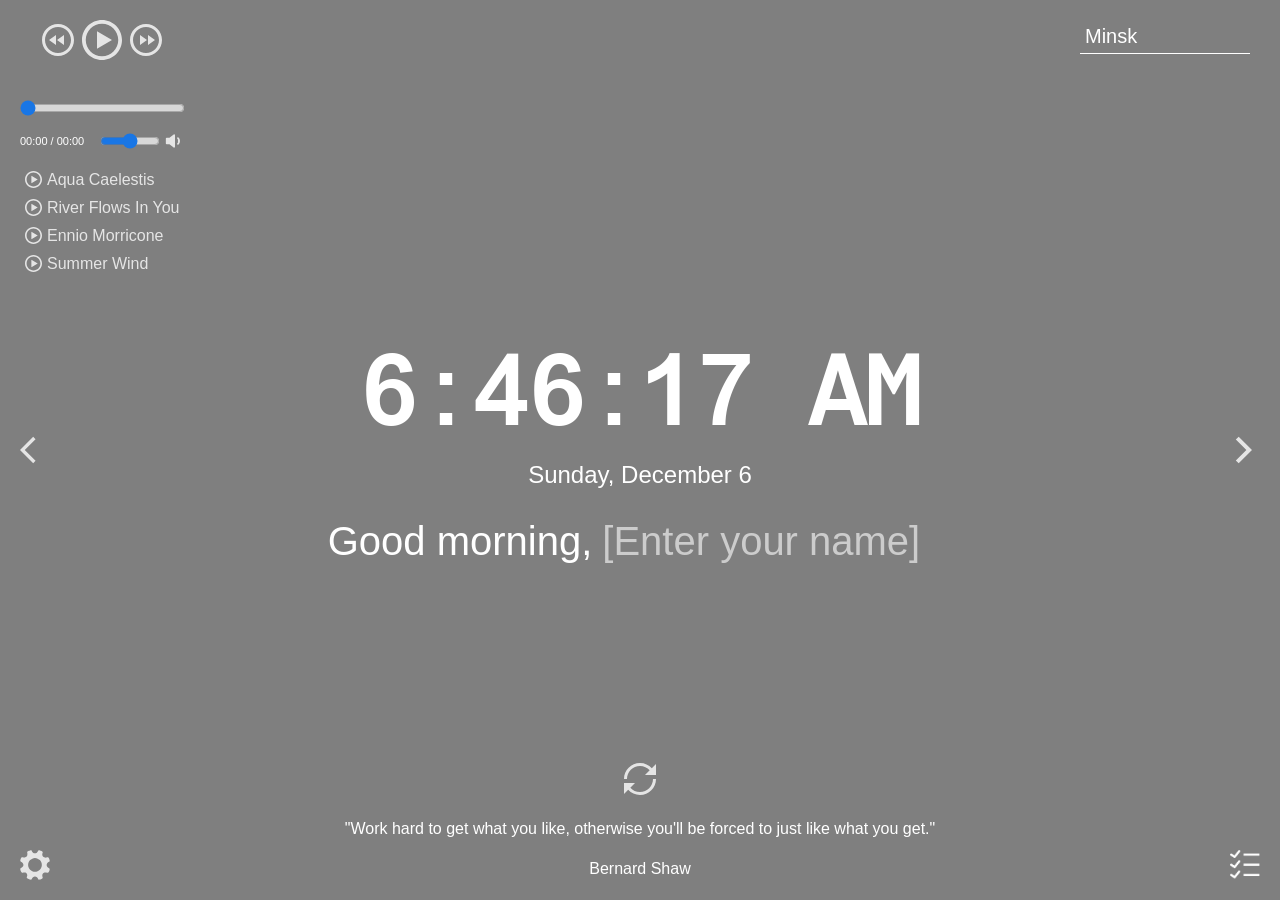
==== commit b88c3dfa: "feat: add translation app" ====
--- a/momentum/index.html
+++ b/momentum/index.html
@@ -6,7 +6,7 @@
     <link href="assets/favicon.ico" rel="shortcut icon" />
     <link rel="stylesheet" href="css/owfont-regular.css" />
     <link rel="stylesheet" href="css/style.css" />
-    <title>momentum</title>
+    <title>Momentum</title>
   </head>
   <body>
     <header class="header">
@@ -76,34 +76,37 @@
     <div class="popup-settings hidden">
       <div class="column-left">
         <label
-          >Time: <input class="check-block" id="time" type="checkbox" checked
+          ><span class="time-check-text"></span
+          ><input class="check-block" id="time" type="checkbox" checked
         /></label>
         <label
-          >Date: <input class="check-block" id="date" type="checkbox" checked
+          ><span class="date-check-text"></span
+          ><input class="check-block" id="date" type="checkbox" checked
         /></label>
         <label
-          >Greeting:
-          <input class="check-block" id="greeting" type="checkbox" checked
+          ><span class="greeting-check-text"></span
+          ><input class="check-block" id="greeting" type="checkbox" checked
         /></label>
         <label
-          >Quote: <input class="check-block" id="quote" type="checkbox" checked
+          ><span class="quote-check-text"></span
+          ><input class="check-block" id="quote" type="checkbox" checked
         /></label>
         <label
-          >Audio:
-          <input class="check-block" id="player" type="checkbox" checked
+          ><span class="player-check-text"></span
+          ><input class="check-block" id="player" type="checkbox" checked
         /></label>
         <label
-          >Weather:
-          <input class="check-block" id="weather" type="checkbox" checked
+          ><span class="weather-check-text"></span
+          ><input class="check-block" id="weather" type="checkbox" checked
         /></label>
         <label
-          >Todo list:
-          <input class="check-block" id="todo" type="checkbox" checked
+          ><span class="todo-check-text"></span
+          ><input class="check-block" id="todo" type="checkbox" checked
         /></label>
       </div>
       <div class="column-right">
         <div class="language-block">
-          <div>Language:</div>
+          <div class="language-check-text"></div>
           <div class="language-select">
             <label for="en" class="language-check"
               >EN
@@ -117,7 +120,7 @@
         </div>
         <div class="images-block">
           <label class="images-api" for="imageApi"
-            >Images API:
+            ><span class="background-check-text"></span>
             <select name="imagesSource" id="imagesSource">
               <option value="github" selected>Github</option>
               <option value="unsplash">Unsplash API</option>
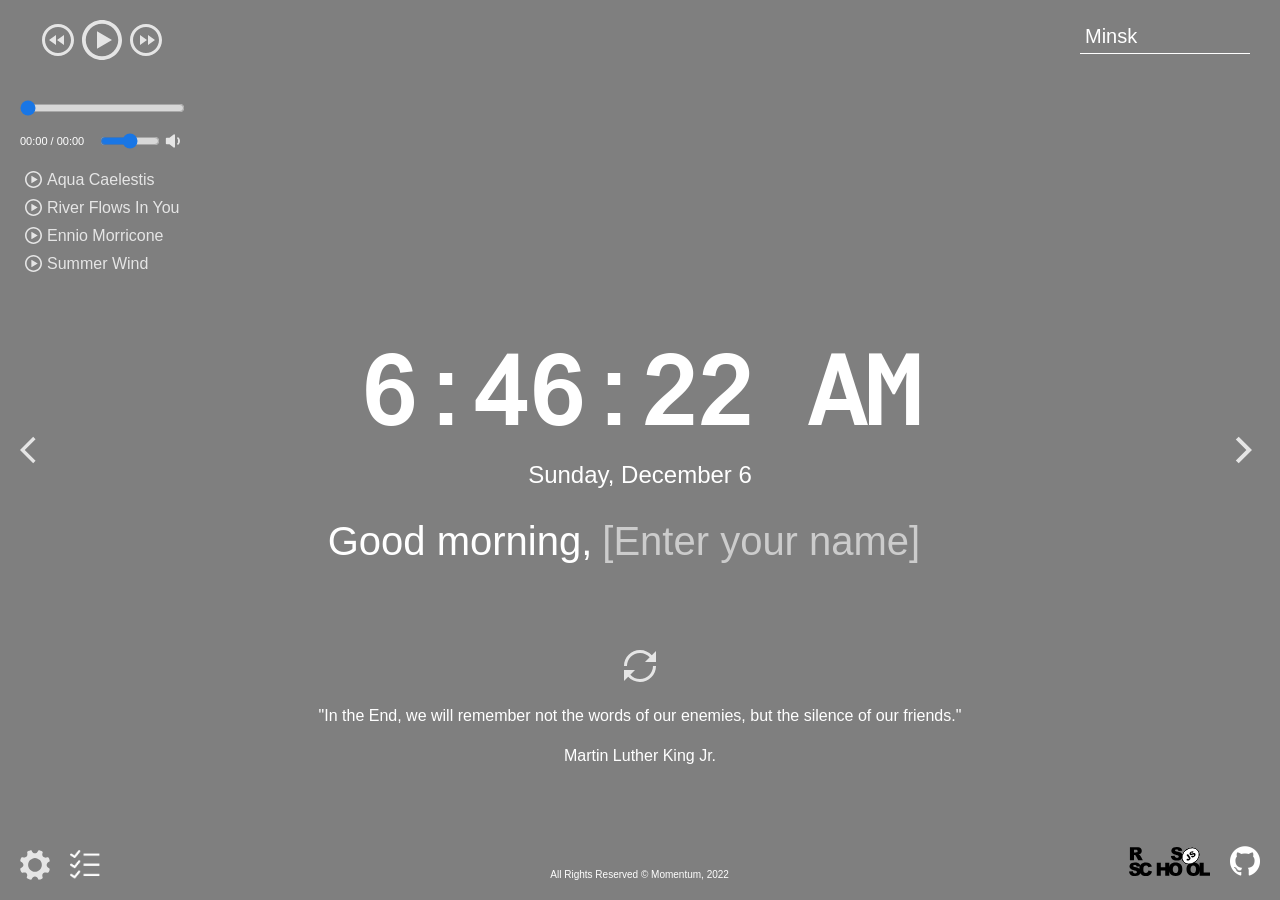
==== commit a9d129f4: "fix: fix" ====
--- a/momentum/index.html
+++ b/momentum/index.html
@@ -62,7 +62,6 @@
       </div>
     </main>
     <footer class="footer">
-      <div class="setting"></div>
       <div class="quote">
         <button class="change-quote"></button>
         <div>
@@ -70,7 +69,29 @@
           <div class="author"></div>
         </div>
       </div>
-      <div class="todo"></div>
+      <div class="bottom-footer">
+        <div class="left-footer">
+          <div class="setting"></div>
+          <div class="todo"></div>
+        </div>
+        <div class="copyright">All Rights Reserved © Momentum, 2022</div>
+        <div class="right-footer">
+          <a href="https://rs.school/js/" class="rss-link">
+            <img
+              src="./assets/svg/rss-logo.svg"
+              alt="RS-School logo"
+              class="rss-logo"
+            />
+          </a>
+          <a href="https://github.com/BatBB" class="github-link">
+            <img
+              src="./assets/img/github-logo.png"
+              alt="Github logo"
+              class="github-logo"
+            />
+          </a>
+        </div>
+      </div>
     </footer>
     <div class="overlay hidden"></div>
     <div class="popup-settings hidden">
@@ -110,7 +131,7 @@
           <div class="language-select">
             <label for="en" class="language-check"
               >EN
-              <input type="radio" name="language" id="en" value="en" checked />
+              <input type="radio" name="language" id="en" value="en" />
             </label>
             <label for="ru" class="language-check"
               >RU
--- a/momentum/css/style.css
+++ b/momentum/css/style.css
@@ -17,7 +17,7 @@
   color: #fff;
   text-align: center;
   /* background: url("../assets/img/bg.jpg") center/cover, rgba(0, 0, 0, 0.5); */
-  background: center/cover, rgba(0, 0, 0, 0.5);
+  background: center/cover no-repeat, rgba(0, 0, 0, 0.5);
   background-blend-mode: multiply;
   transition: background-image 1s ease-in-out;
 }
@@ -305,13 +305,45 @@
 
 .footer {
   display: flex;
-  flex-direction: row;
-  justify-content: space-between;
-  align-items: flex-end;
+  flex-direction: column;
+  justify-content: space-between;
+  align-items: center;
   width: 100%;
   height: 30vh;
   min-height: 160px;  
   padding: 20px;
+}
+
+.bottom-footer {
+  display: flex;
+  justify-content: space-between;
+  width: 100%;
+  align-items: flex-end;
+}
+
+.copyright {
+  font-size: 10px;
+}
+
+.left-footer,
+.right-footer {
+  min-width: 130px;
+  display: flex;
+  align-items: center;
+  gap: 20px;
+}
+
+.rss-logo,
+.github-logo  {
+  width: 100%;
+  height: 30px;
+}
+
+.rss-logo:hover {
+  background-color: rgba(200, 200, 200, 0.8);
+}
+.github-logo:hover {
+  background-color: rgba(25, 25, 25, 0.8);
 }
 
 .setting,
@@ -337,7 +369,8 @@
   visibility: visible;
 }
 
-.popup-settings {
+.popup-settings,
+.popup-todo {
   max-width: 500px;
   width: 100%;
   max-height: 300px;
@@ -345,15 +378,17 @@
   background-color: rgba(25, 25, 25, 0.8);
   position: absolute;
   left: 50px;
-  bottom: 50px;
+  bottom: 60px;
   padding: 20px;
+  border-radius: 20px;
+  transition: all 0.5s ease;
+  opacity: 1;
+}
+.popup-settings {
   display: grid;
   grid-template-columns: 30% 48%;
   justify-content: center;
   gap: 15%;
-  border-radius: 20px;
-  transition: all 0.5s ease;
-  opacity: 1;
 }
 
 .column-left {
@@ -412,17 +447,7 @@
 
 .popup-todo {
   max-width: 300px;
-  width: 100%;
   max-height: 300px;
-  height: 100%;
-  background-color: rgba(25, 25, 25, 0.5);
-  position: absolute;
-  right: 50px;
-  bottom: 50px;
-  padding: 20px;
-  border-radius: 20px;
-  transition: all 0.5s ease;
-  opacity: 1;
 }
 
 .todo-input {
@@ -473,7 +498,7 @@
 
 .quote {
   text-align: center;
-  width: 60%;
+  width: 90%;
 }
 
 .change-quote {
@@ -529,4 +554,19 @@
     font-size: 32px;
     padding: 5px;
   }
+
+  .player-controls,
+  .player-controls,
+  .player-controls,
+  .container-volume-timer,
+  .progress-bar {
+    margin-bottom: 8px;
+  }
+
+  .container-volume-timer {
+    padding: 3px;
+  }
+}
+@media (max-width: 400px) {
+  
 }
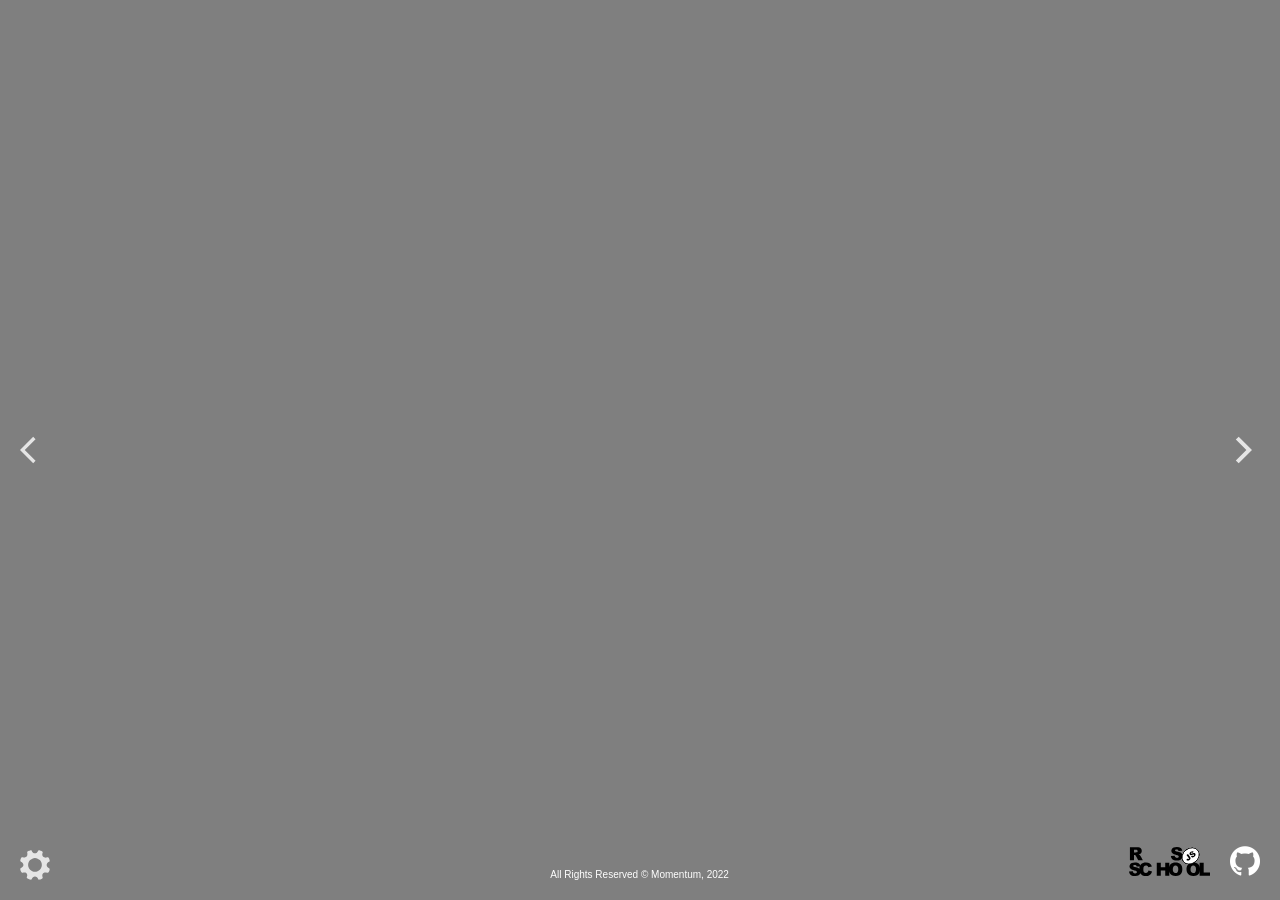
==== commit c3e8f646: "feat: save settings in localStorage" ====
--- a/momentum/index.html
+++ b/momentum/index.html
@@ -98,31 +98,31 @@
       <div class="column-left">
         <label
           ><span class="time-check-text"></span
-          ><input class="check-block" id="time" type="checkbox" checked
+          ><input class="check-block" id="time" type="checkbox"
         /></label>
         <label
           ><span class="date-check-text"></span
-          ><input class="check-block" id="date" type="checkbox" checked
+          ><input class="check-block" id="date" type="checkbox"
         /></label>
         <label
           ><span class="greeting-check-text"></span
-          ><input class="check-block" id="greeting" type="checkbox" checked
+          ><input class="check-block" id="greeting" type="checkbox"
         /></label>
         <label
           ><span class="quote-check-text"></span
-          ><input class="check-block" id="quote" type="checkbox" checked
+          ><input class="check-block" id="quote" type="checkbox"
         /></label>
         <label
           ><span class="player-check-text"></span
-          ><input class="check-block" id="player" type="checkbox" checked
+          ><input class="check-block" id="player" type="checkbox"
         /></label>
         <label
           ><span class="weather-check-text"></span
-          ><input class="check-block" id="weather" type="checkbox" checked
+          ><input class="check-block" id="weather" type="checkbox"
         /></label>
         <label
           ><span class="todo-check-text"></span
-          ><input class="check-block" id="todo" type="checkbox" checked
+          ><input class="check-block" id="todo" type="checkbox"
         /></label>
       </div>
       <div class="column-right">
